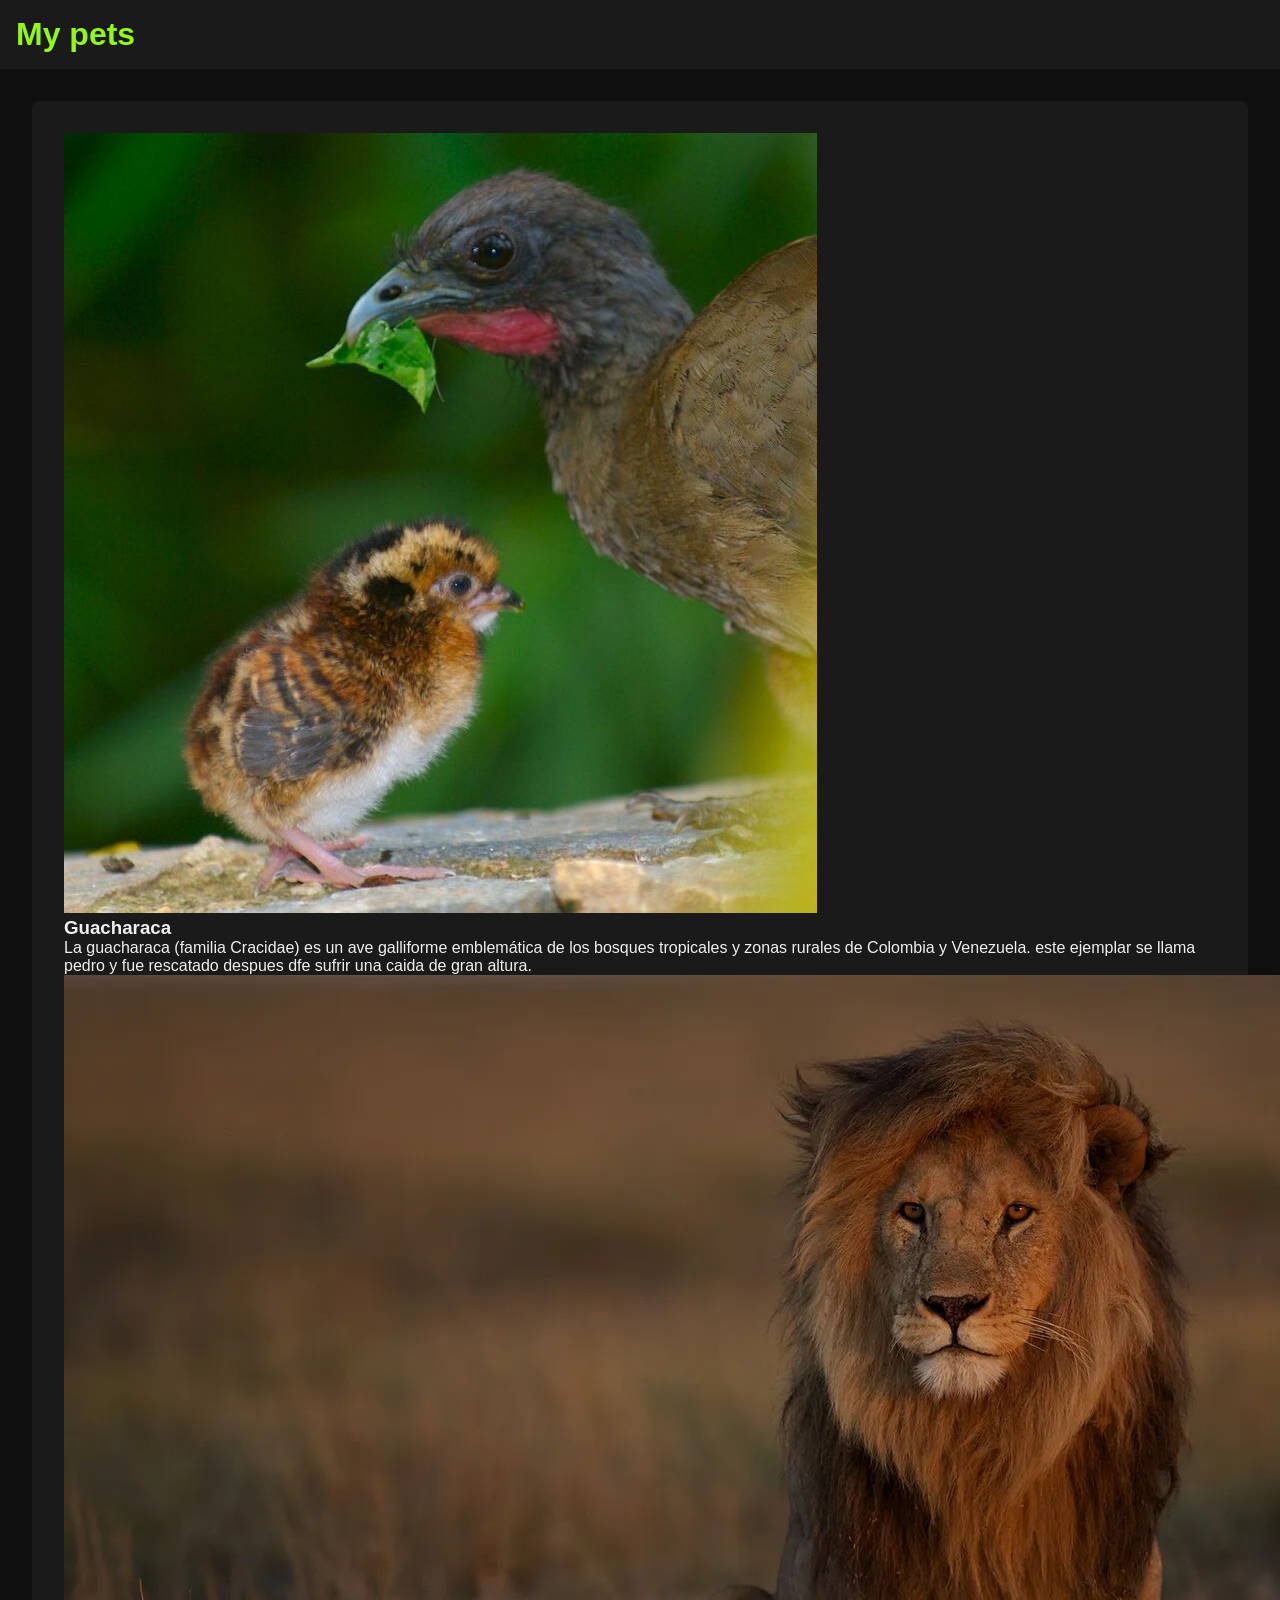
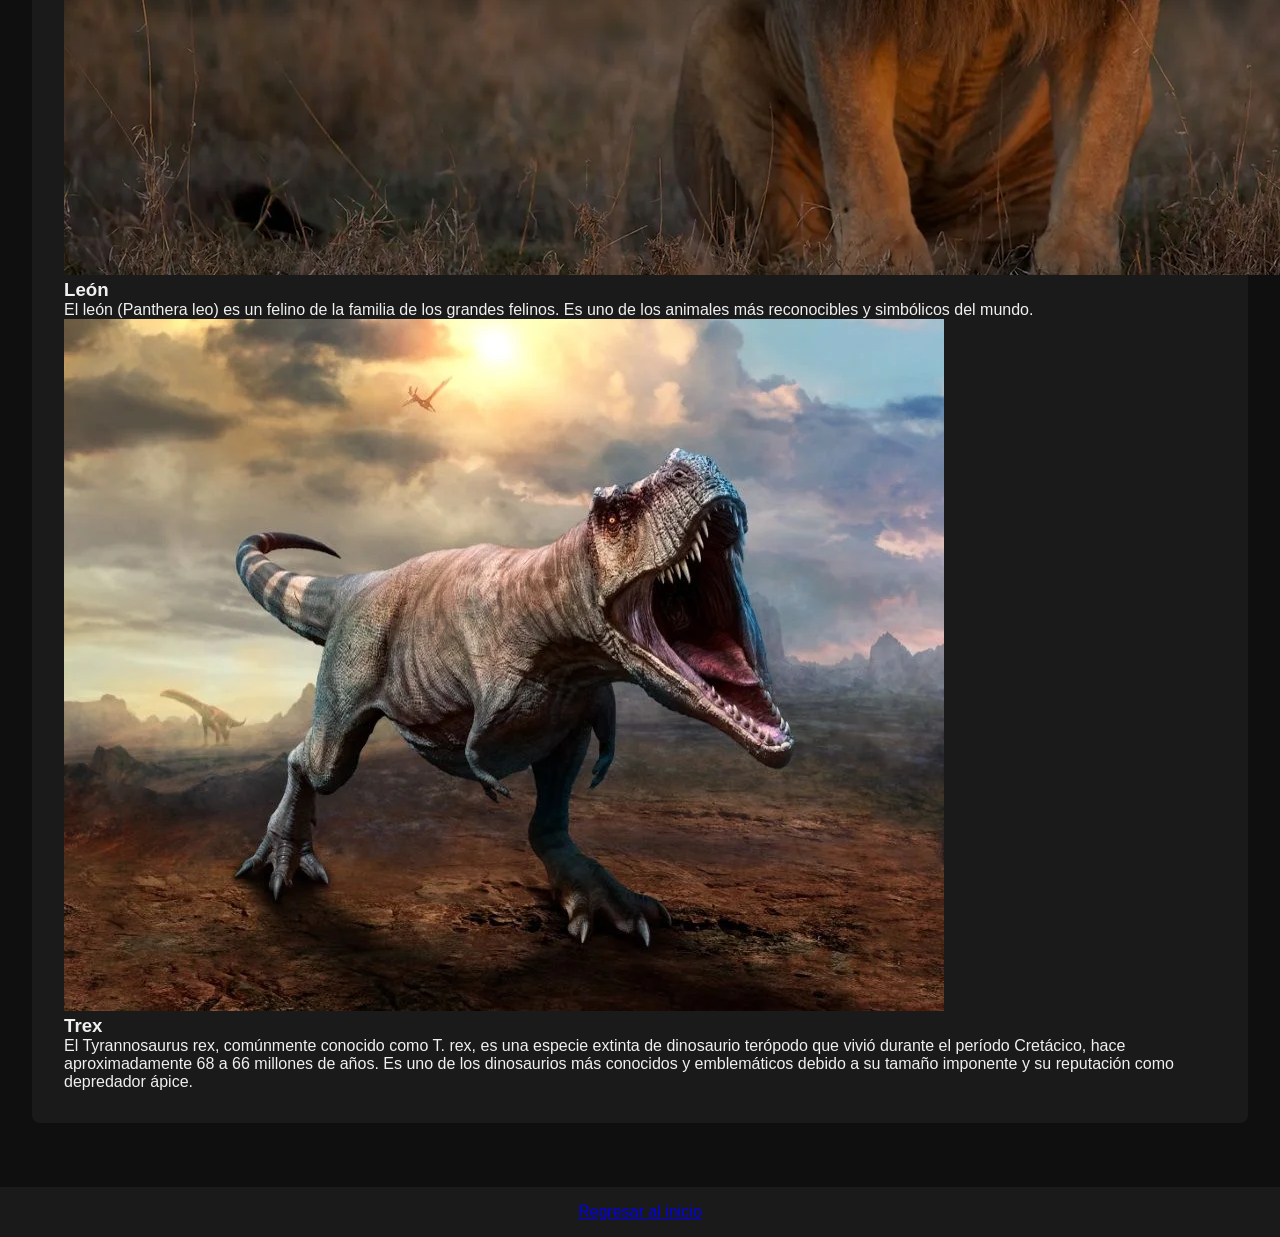
==== src/views/pets.html @ d730d2a4 "cambios en css y html" ====
<!DOCTYPE html>
<html lang="en">
<head>
    <meta charset="UTF-8">
    <meta name="viewport" content="width=device-width, initial-scale=1.0">
    <title>Pets</title>
    <link rel="stylesheet" href="../../src/css/styles.css">
</head>
<body>
    <header>
        <h1>My pets</h1>
    </header>

    <main>
        <section>
            <article>
                <img src="../../public/img/guacharaca.jpg" alt="guacharaca ave">
                <h3>Guacharaca</h3>
                <p>La guacharaca (familia Cracidae) es un ave galliforme emblemática de los bosques tropicales y zonas rurales de Colombia y Venezuela. este ejemplar se llama pedro y fue rescatado despues dfe sufrir una caida de gran altura.</p>
            </article>
            <article>
                <img src="../../public/img/leon.webp" alt="leon">
                <h3>León</h3>
                <p>El león (Panthera leo) es un felino de la familia de los grandes felinos. Es uno de los animales más reconocibles y simbólicos del mundo.</p>
            </article>
            <article>
                <img src="../../public/img/trex.webp" alt="trex">
                <h3>Trex</h3>
                <p>El Tyrannosaurus rex, comúnmente conocido como T. rex, es una especie extinta de dinosaurio terópodo que vivió durante el período Cretácico, hace aproximadamente 68 a 66 millones de años. Es uno de los dinosaurios más conocidos y emblemáticos debido a su tamaño imponente y su reputación como depredador ápice.</p>
            </article>
        </section>
    </main>

    <footer>
        <a href="../../index.html">Regresar al inicio</a>
    </footer>
</body>
</html>
---- src/css/styles.css ----
*{
    margin: 0%;
    padding: 0%;
    box-sizing: border-box;
}

:root{
    --color-fondo: #0f0f0f;
    --color-fondo-secundario: #1a1a1a;
    --color-acento-principal: #95f814;
    --color-texto-principal: #f0f0f0;
    --color-texto-secundario: #a0a0a0;
}

body {
    background-color: var(--color-fondo);
    margin: 0;
    font-family: sans-serif;
    color: var(--color-texto-principal);
}

header {
    background-color: var(--color-fondo-secundario);
    padding: 1rem;
}

header h1{
    color: var(--color-acento-principal);
}

nav a {
    color: var(--color-texto-principal);
    text-decoration: none;
    transition: color 0.3s ease;
    
}

nav a:hover{
    color: var(--color-acento-principal);
    
}

main{
    padding: 2rem;
}

section{
    background-color: var(--color-fondo-secundario);
    padding: 2rem;
    margin-bottom: 2rem;
    border-radius: 8px;
}

h2{
    color: var(--color-acento-principal);
    margin-bottom: 1rem;
}

footer{
    background-color: var(--color-fondo-secundario);
    padding: 1rem;
    text-align: center;
}

form input{
    width: 100%;
    padding: 0.75rem;
    margin-bottom: 1rem;
    background-color: var(--color-fondo);
    border: 1px solid var(--color-acento-principal);
    border-radius: 4px;
    color: var(--color-texto-principal)

}

button{
    background-color: var(--color-acento-principal);
    color: var(--color-fondo);
    padding: 0.75rem 2rem;
    border: none;
    border-radius: 4px;
    cursor: pointer;
}

li{
    list-style: none;
}
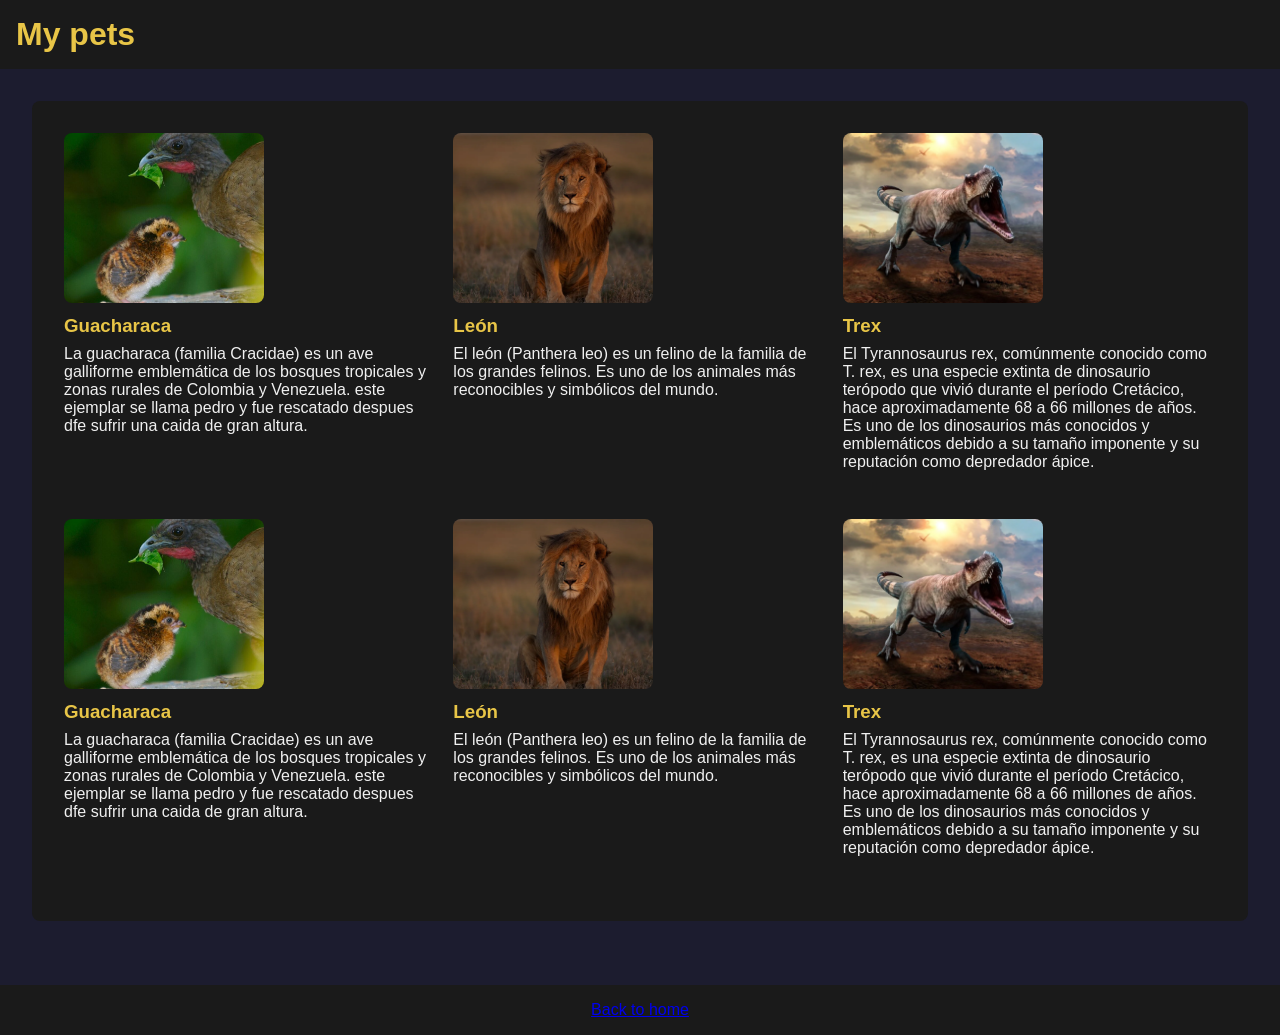
==== commit 84b39888: "g" ====
--- a/src/views/pets.html
+++ b/src/views/pets.html
@@ -1,38 +1,70 @@
 <!DOCTYPE html>
 <html lang="en">
+
 <head>
     <meta charset="UTF-8">
     <meta name="viewport" content="width=device-width, initial-scale=1.0">
     <title>Pets</title>
     <link rel="stylesheet" href="../../src/css/styles.css">
 </head>
+
 <body>
     <header>
         <h1>My pets</h1>
     </header>
 
     <main>
-        <section>
-            <article>
-                <img src="../../public/img/guacharaca.jpg" alt="guacharaca ave">
-                <h3>Guacharaca</h3>
-                <p>La guacharaca (familia Cracidae) es un ave galliforme emblemática de los bosques tropicales y zonas rurales de Colombia y Venezuela. este ejemplar se llama pedro y fue rescatado despues dfe sufrir una caida de gran altura.</p>
-            </article>
-            <article>
-                <img src="../../public/img/leon.webp" alt="leon">
-                <h3>León</h3>
-                <p>El león (Panthera leo) es un felino de la familia de los grandes felinos. Es uno de los animales más reconocibles y simbólicos del mundo.</p>
-            </article>
-            <article>
-                <img src="../../public/img/trex.webp" alt="trex">
-                <h3>Trex</h3>
-                <p>El Tyrannosaurus rex, comúnmente conocido como T. rex, es una especie extinta de dinosaurio terópodo que vivió durante el período Cretácico, hace aproximadamente 68 a 66 millones de años. Es uno de los dinosaurios más conocidos y emblemáticos debido a su tamaño imponente y su reputación como depredador ápice.</p>
-            </article>
+        <section id="mascotass">
+            <div class="mascotas-grid">
+                <article>
+                    <img src="../../public/img/guacharaca.jpg" alt="guacharaca ave">
+                    <h3>Guacharaca</h3>
+                    <p>La guacharaca (familia Cracidae) es un ave galliforme emblemática de los bosques tropicales y
+                        zonas rurales de Colombia y Venezuela. este ejemplar se llama pedro y fue rescatado despues dfe
+                        sufrir una caida de gran altura.</p>
+                </article>
+                <article>
+                    <img src="../../public/img/leon.webp" alt="leon">
+                    <h3>León</h3>
+                    <p>El león (Panthera leo) es un felino de la familia de los grandes felinos. Es uno de los animales
+                        más reconocibles y simbólicos del mundo.</p>
+                </article>
+                <article>
+                    <img src="../../public/img/trex.webp" alt="trex">
+                    <h3>Trex</h3>
+                    <p>El Tyrannosaurus rex, comúnmente conocido como T. rex, es una especie extinta de dinosaurio
+                        terópodo que vivió durante el período Cretácico, hace aproximadamente 68 a 66 millones de años.
+                        Es uno de los dinosaurios más conocidos y emblemáticos debido a su tamaño imponente y su
+                        reputación como depredador ápice.</p>
+                </article>
+                   <article>
+                    <img src="../../public/img/guacharaca.jpg" alt="guacharaca ave">
+                    <h3>Guacharaca</h3>
+                    <p>La guacharaca (familia Cracidae) es un ave galliforme emblemática de los bosques tropicales y
+                        zonas rurales de Colombia y Venezuela. este ejemplar se llama pedro y fue rescatado despues dfe
+                        sufrir una caida de gran altura.</p>
+                </article>
+                <article>
+                    <img src="../../public/img/leon.webp" alt="leon">
+                    <h3>León</h3>
+                    <p>El león (Panthera leo) es un felino de la familia de los grandes felinos. Es uno de los animales
+                        más reconocibles y simbólicos del mundo.</p>
+                </article>
+                <article>
+                    <img src="../../public/img/trex.webp" alt="trex">
+                    <h3>Trex</h3>
+                    <p>El Tyrannosaurus rex, comúnmente conocido como T. rex, es una especie extinta de dinosaurio
+                        terópodo que vivió durante el período Cretácico, hace aproximadamente 68 a 66 millones de años.
+                        Es uno de los dinosaurios más conocidos y emblemáticos debido a su tamaño imponente y su
+                        reputación como depredador ápice.</p>
+                </article>
+            </div>
         </section>
     </main>
 
     <footer>
-        <a href="../../index.html">Regresar al inicio</a>
+        <a href="../../index.html">Back to home</a>
     </footer>
 </body>
+
 </html>
--- a/src/css/styles.css
+++ b/src/css/styles.css
@@ -5,11 +5,14 @@
 }
 
 :root{
-    --color-fondo: #0f0f0f;
+    --color-fondo: #000116e3;
     --color-fondo-secundario: #1a1a1a;
-    --color-acento-principal: #95f814;
+    --color-acento-principal: #e8c547;
     --color-texto-principal: #f0f0f0;
-    --color-texto-secundario: #a0a0a0;
+    --color-texto-secundario: #000000;
+    --font-display:    'Syne', sans-serif;
+
+
 }
 
 body {
@@ -22,16 +25,22 @@
 header {
     background-color: var(--color-fondo-secundario);
     padding: 1rem;
+    display: flex;
+    justify-content: space-between;
+    align-items: center;
 }
 
 header h1{
     color: var(--color-acento-principal);
+    font-family: var(--font-display);
+    
 }
 
 nav a {
     color: var(--color-texto-principal);
     text-decoration: none;
     transition: color 0.3s ease;
+    padding: 5px;
     
 }
 
@@ -84,4 +93,187 @@
 
 li{
     list-style: none;
-}+}
+
+img{
+    max-width: 100%;
+    width: 200px;
+    height: 170px;
+    object-fit: cover;
+    border-radius: 8px;
+}
+
+article{
+    margin-bottom: 2rem;
+}
+
+article h3{
+    color: var(--color-acento-principal);
+    margin: 0.5rem 0;
+}
+
+nav{
+    display: flex;
+    gap: 2rem;
+}
+
+.projects-grid {
+    display: grid;
+    grid-template-columns: repeat(3, 1fr);
+    gap: 1rem;
+}
+
+.projects-grid li{
+    background-color: var(--color-fondo);
+    padding: 1.5rem;
+    border-radius: 1em;
+    border: 1px solid var(--color-acento-principal);
+    text-align: center;
+}
+
+.projects-grid li:hover{
+    background-color: var(--color-acento-principal);
+}
+
+#about-me {
+    font-family: 'Inter', sans-serif;   
+    height: 100vh;
+    display: flex;
+    align-items: center;
+    padding: 0 60px;                    
+    position: relative;                 
+    overflow: hidden;                   
+}
+
+.sobre-mi__inner {
+    display: flex;
+    justify-content: space-between;
+    gap: 40px;
+    width: 100%;
+    align-items: center;               
+}
+
+.sobre-mi-drch {
+    flex: 1;
+}
+
+.sobre-mi-drch img {
+    height: 25rem;
+    width: 25rem;
+    border-radius: 50%;
+    object-fit: cover;
+    position: relative;
+    top: -25px;
+    left: 80px;
+    border: solid;
+    border: color(srgb red green blue);
+}
+.sobre-mi-izq {
+    flex: 1;
+    display: flex;
+    flex-wrap: wrap;
+    gap: 10px;
+    align-content: flex-start;
+}
+
+
+.sobre-mi-titulo {
+    font-size: 48px;
+    font-weight: 900;
+    font-style: italic;
+    letter-spacing: -1px;
+    margin-bottom: 20px;
+}
+
+.sobre-mi-text {
+    font-size: 14px;
+    line-height: 1.7;
+    margin-bottom: 14px;
+}
+
+.sobre-mi-text strong {
+    color: var(--color-acento-principal);
+}
+
+.tag {
+  border: 1px solid #444;
+  color: #ddd;
+  border-radius: 999px;
+  padding: 6px 16px;
+  font-size: 13px;
+}
+
+#about-me::before {
+    content: '';
+    position: absolute;
+    top: -100px;
+    left: -100px;
+    width: 400px;
+    height: 400px;
+    background: radial-gradient(circle, rgba(80, 60, 180, 0.5), transparent 70%);
+    pointer-events: none;
+}
+
+
+#about-me::after {
+    content: '';
+    position: absolute;
+    top: -80px;
+    right: -80px;
+    width: 350px;
+    height: 350px;
+    background: radial-gradient(circle, rgba(180, 80, 40, 0.5), transparent 70%);
+    pointer-events: none;
+}
+
+.projects-grid a {
+    text-decoration: none;
+    color:#818181
+    
+}
+
+.mascotas-grid {
+    display: grid;
+    grid-template-columns: repeat(3, 1fr);
+    gap: 1rem;
+}
+
+#mensaje {
+    width: 100%;
+    padding: 0.75rem;
+    margin-bottom: 1rem;
+    background-color: var(--color-fondo);
+    border: 1px solid var(--color-acento-principal);
+    border-radius: 4px;
+    color: var(--color-texto-principal)
+}
+
+.nombre {
+    color: var(--color-texto-principal);
+    font-family: "Tiny5", sans-serif;
+    font-weight: 400;
+    font-style: normal;
+}
+
+.logo-texto {
+    font-family: "Tiny5", sans-serif;
+    font-weight: 400;
+    font-style: normal;
+}
+
+.nombre {
+    overflow: hidden;
+    border-right: 4px solid #ffffff;
+    white-space: nowrap;
+    width: 0;
+    animation: typing 5s steps(30, start), blink 0.7s step-start infinite;
+}
+
+@keyframes typing {
+    from {width: 0;}
+    to {width: 100%;}
+}
+
+@keyframes blink {
+    50% {border-color: transparent;}
+}
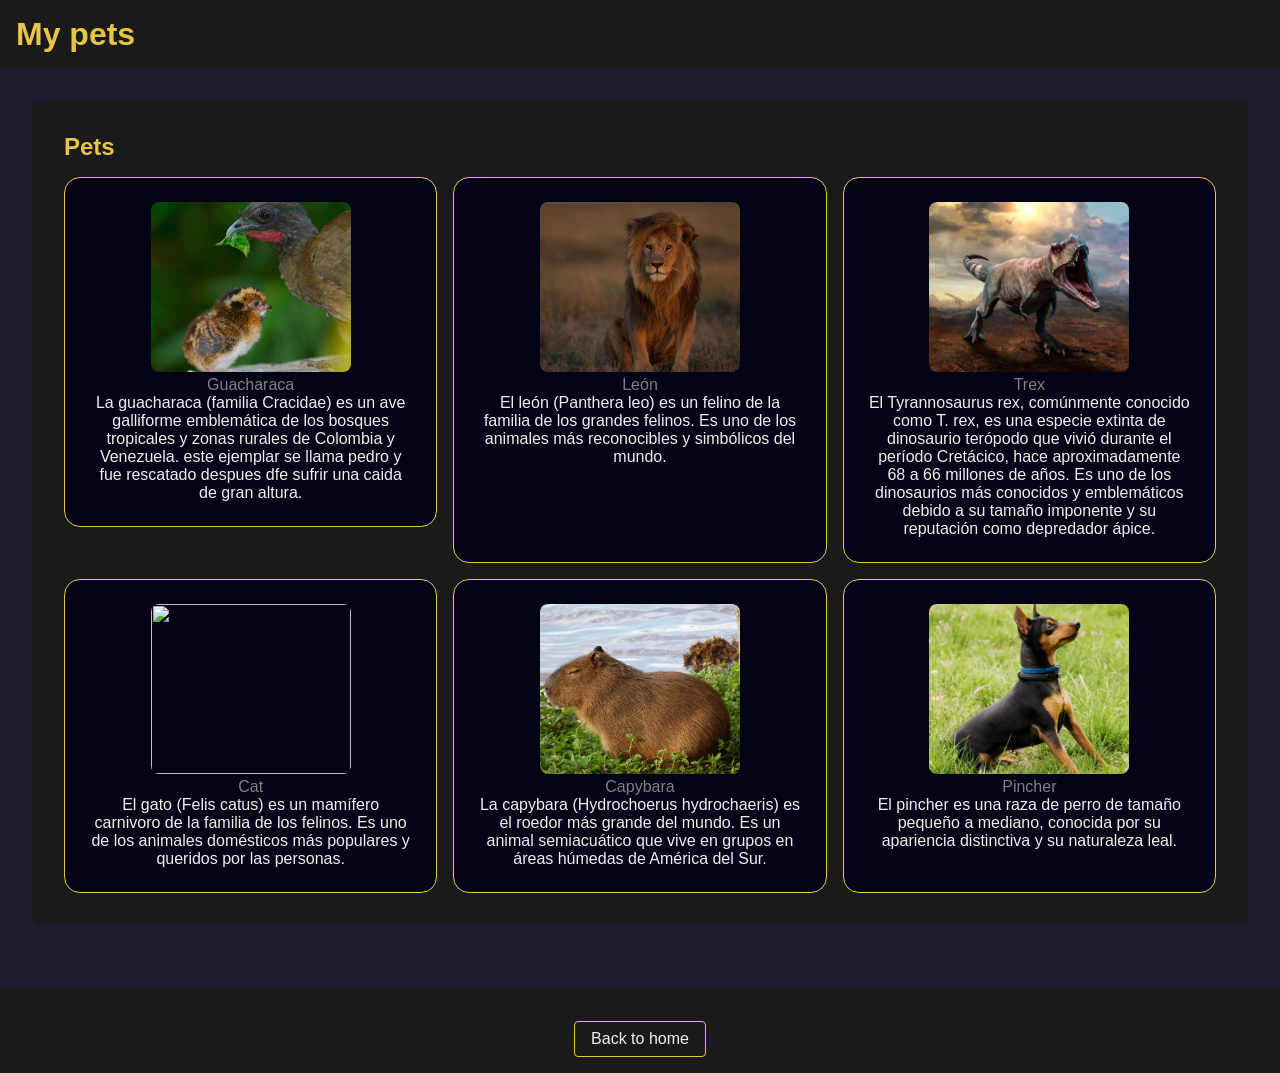
==== commit b65004fb: "yes" ====
--- a/src/views/pets.html
+++ b/src/views/pets.html
@@ -14,56 +14,51 @@
     </header>
 
     <main>
-        <section id="mascotass">
-            <div class="mascotas-grid">
-                <article>
-                    <img src="../../public/img/guacharaca.jpg" alt="guacharaca ave">
-                    <h3>Guacharaca</h3>
-                    <p>La guacharaca (familia Cracidae) es un ave galliforme emblemática de los bosques tropicales y
+        <section id="proyects">
+            <div class="proyectos-grid">
+                <h2>Pets</h2>
+                <ul class="projects-grid">
+                    <div>
+                        <li>
+                            <a href="https://es.wikipedia.org/wiki/Ortalis_ruficauda" target="_blank"><img src="../../public/img/guacharaca.jpg" alt=""><br>Guacharaca</a>
+                            <p>La guacharaca (familia Cracidae) es un ave galliforme emblemática de los bosques tropicales y
                         zonas rurales de Colombia y Venezuela. este ejemplar se llama pedro y fue rescatado despues dfe
                         sufrir una caida de gran altura.</p>
-                </article>
-                <article>
-                    <img src="../../public/img/leon.webp" alt="leon">
-                    <h3>León</h3>
-                    <p>El león (Panthera leo) es un felino de la familia de los grandes felinos. Es uno de los animales
-                        más reconocibles y simbólicos del mundo.</p>
-                </article>
-                <article>
-                    <img src="../../public/img/trex.webp" alt="trex">
-                    <h3>Trex</h3>
-                    <p>El Tyrannosaurus rex, comúnmente conocido como T. rex, es una especie extinta de dinosaurio
-                        terópodo que vivió durante el período Cretácico, hace aproximadamente 68 a 66 millones de años.
-                        Es uno de los dinosaurios más conocidos y emblemáticos debido a su tamaño imponente y su
-                        reputación como depredador ápice.</p>
-                </article>
-                   <article>
-                    <img src="../../public/img/guacharaca.jpg" alt="guacharaca ave">
-                    <h3>Guacharaca</h3>
-                    <p>La guacharaca (familia Cracidae) es un ave galliforme emblemática de los bosques tropicales y
-                        zonas rurales de Colombia y Venezuela. este ejemplar se llama pedro y fue rescatado despues dfe
-                        sufrir una caida de gran altura.</p>
-                </article>
-                <article>
-                    <img src="../../public/img/leon.webp" alt="leon">
-                    <h3>León</h3>
-                    <p>El león (Panthera leo) es un felino de la familia de los grandes felinos. Es uno de los animales
-                        más reconocibles y simbólicos del mundo.</p>
-                </article>
-                <article>
-                    <img src="../../public/img/trex.webp" alt="trex">
-                    <h3>Trex</h3>
-                    <p>El Tyrannosaurus rex, comúnmente conocido como T. rex, es una especie extinta de dinosaurio
-                        terópodo que vivió durante el período Cretácico, hace aproximadamente 68 a 66 millones de años.
-                        Es uno de los dinosaurios más conocidos y emblemáticos debido a su tamaño imponente y su
-                        reputación como depredador ápice.</p>
-                </article>
+                        </li>
+                    </div>
+                    <li>
+                        <a href="https://es.wikipedia.org/wiki/Panthera_leo" target="_blank"><img src="../../public/img/leon.webp" alt=""><br>León</a>
+                        <p>El león (Panthera leo) es un felino de la familia de los grandes felinos. Es uno de los animales
+                            más reconocibles y simbólicos del mundo.</p>
+                    </li>
+                    <li>
+                        <a href="https://es.wikipedia.org/wiki/Tyrannosaurus" target="_blank"><img src="../../public/img/trex.webp" alt=""><br>Trex</a>
+                        <p>El Tyrannosaurus rex, comúnmente conocido como T. rex, es una especie extinta de dinosaurio
+                            terópodo que vivió durante el período Cretácico, hace aproximadamente 68 a 66 millones de años.
+                            Es uno de los dinosaurios más conocidos y emblemáticos debido a su tamaño imponente y su
+                            reputación como depredador ápice.</p>
+                    </li>
+                    <div>
+                        <li>
+                            <a href="https://es.wikipedia.org/wiki/Felis_catus" target="_blank"><img src="../../public/img/cat.png" alt=""><br>Cat</a>
+                            <p>El gato (Felis catus) es un mamífero carnivoro de la familia de los felinos. Es uno de los animales domésticos más populares y queridos por las personas.</p>
+                        </li>
+                    </div>
+                    <li>
+                        <a href="https://es.wikipedia.org/wiki/Hydrochoerus_hydrochaeris" target="_blank"><img src="../../public/img/capybara-977101_1280.jpg" alt=""><br>Capybara</a>
+                        <p>La capybara (Hydrochoerus hydrochaeris) es el roedor más grande del mundo. Es un animal semiacuático que vive en grupos en áreas húmedas de América del Sur.</p>
+                    </li>
+                    <li>
+                        <a href="https://es.wikipedia.org/wiki/Canis_familiaris" target="_blank"><img src="../../public/img/pincher.webp" alt=""><br>Pincher</a>
+                        <p>El pincher es una raza de perro de tamaño pequeño a mediano, conocida por su apariencia distinctiva y su naturaleza leal.</p>
+                    </li>
+                </ul>
             </div>
         </section>
     </main>
 
     <footer>
-        <a href="../../index.html">Back to home</a>
+        <a href="../../index.html" class="back-home">Back to home</a>
     </footer>
 </body>
 
--- a/src/css/styles.css
+++ b/src/css/styles.css
@@ -248,32 +248,155 @@
     color: var(--color-texto-principal)
 }
 
+.logo-texto {
+    font-family: "Tiny5", sans-serif;
+    font-weight: 400;
+    font-style: normal;
+}
+
 .nombre {
+    display: inline-block;
+    overflow: hidden;
+    white-space: nowrap;
+    width: 0;
+    border-right: 3px solid var(--color-acento-principal);
     color: var(--color-texto-principal);
     font-family: "Tiny5", sans-serif;
     font-weight: 400;
     font-style: normal;
-}
-
-.logo-texto {
-    font-family: "Tiny5", sans-serif;
-    font-weight: 400;
-    font-style: normal;
-}
-
-.nombre {
-    overflow: hidden;
-    border-right: 4px solid #ffffff;
-    white-space: nowrap;
-    width: 0;
-    animation: typing 5s steps(30, start), blink 0.7s step-start infinite;
+    vertical-align: bottom;
+    animation: typing 3s steps(22, end) forwards;
 }
 
 @keyframes typing {
-    from {width: 0;}
-    to {width: 100%;}
-}
-
-@keyframes blink {
-    50% {border-color: transparent;}
-}
+    0%   { width: 0; border-color: var(--color-acento-principal); }
+    99%  { width: 22ch; border-color: var(--color-acento-principal); }
+    100% { width: 22ch; border-color: transparent; }
+}
+
+@keyframes blink-caret {
+    from, to { border-color: transparent; }
+    50% { border-color: var(--color-acento-principal); }
+}
+
+@keyframes hide-caret {
+    to { border-right: none; }
+}
+
+#welcome {
+    font-family: 'Inter', sans-serif;   
+    height: 100vh;
+    display: flex;
+    align-items: center;
+    padding: 0 60px;                    
+    position: relative;                 
+    overflow: hidden; 
+}
+
+#welcome::before {
+    content: '';
+    position: absolute;
+    top: -100px;
+    left: -100px;
+    width: 400px;
+    height: 400px;
+    background: radial-gradient(circle, rgba(80, 60, 180, 0.5), transparent 70%);
+    pointer-events: none;
+}
+
+#welcome::after {
+    content: '';
+    position: absolute;
+    top: -80px;
+    right: -80px;
+    width: 350px;
+    height: 350px;
+    background: radial-gradient(circle, rgba(180, 80, 40, 0.5), transparent 70%);
+    pointer-events: none;
+}
+
+#welcome .welcome-inner {
+    display: flex;
+    justify-content: space-between;
+    gap: 40px;
+    width: 100%;
+    align-items: center;               
+}
+
+#contact {
+    font-family: 'Inter', sans-serif;   
+    height: 100vh;
+    display: flex;
+    flex-direction: column;
+    align-items: center;
+    justify-content: center;
+    padding: 0 60px;                    
+    position: relative;                 
+    overflow: hidden; 
+}
+
+#contact h2 {
+    color: var(--color-acento-principal);
+    margin-bottom: 1.5rem;
+    font-size: 2rem;
+    width: 100%;
+    max-width: 500px;
+}
+
+#contact form {
+    background-color: var(--color-fondo-secundario);
+    padding: 2rem;
+    border-radius: 8px;
+    width: 100%;
+    max-width: 500px;
+}
+
+#contact::before {
+    content: '';
+    position: absolute;
+    top: -100px;
+    left: -100px;
+    width: 400px;
+    height: 400px;
+    background: radial-gradient(circle, rgba(80, 60, 180, 0.5), transparent 70%);
+    pointer-events: none;
+}
+
+#contact::after {
+    content: '';
+    position: absolute;
+    top: -80px;
+    right: -80px;
+    width: 350px;
+    height: 350px;
+    background: radial-gradient(circle, rgba(180, 80, 40, 0.5), transparent 70%);
+    pointer-events: none;
+}
+
+#contact form {
+    background-color: var(--color-fondo-secundario);
+    padding: 2rem;
+    border-radius: 8px;
+    width: 100%;
+    max-width: 500px;
+    margin: 0 auto;
+    left: 2%;
+    transform: translateX(-7%);
+}
+
+#contact h2{
+    left: 23rem;
+}
+
+.back-home {
+    display: inline-block;
+    margin-top: 1rem;   
+    color: var(--color-texto-principal);
+    text-decoration: none;
+    border: 1px solid var(--color-acento-principal);
+    padding: 0.5rem 1rem;
+    border-radius: 4px;
+    transition: background-color 0.3s ease, color 0.3s ease;
+}
+
+
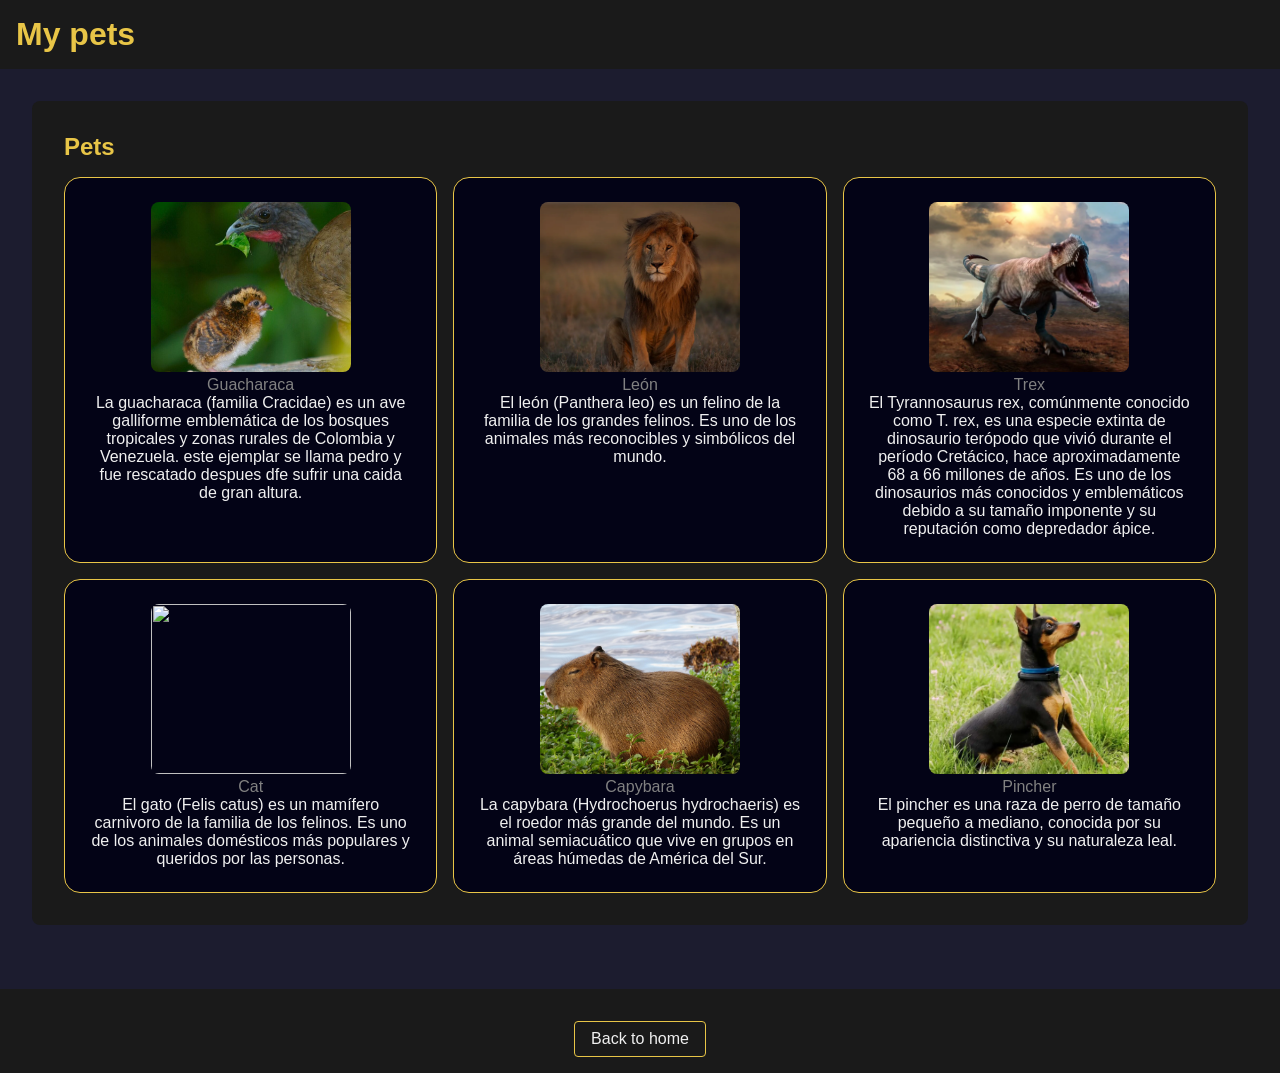
==== commit fb9f1e73: "a" ====
--- a/src/views/pets.html
+++ b/src/views/pets.html
@@ -18,14 +18,11 @@
             <div class="proyectos-grid">
                 <h2>Pets</h2>
                 <ul class="projects-grid">
-                    <div>
                         <li>
                             <a href="https://es.wikipedia.org/wiki/Ortalis_ruficauda" target="_blank"><img src="../../public/img/guacharaca.jpg" alt=""><br>Guacharaca</a>
                             <p>La guacharaca (familia Cracidae) es un ave galliforme emblemática de los bosques tropicales y
                         zonas rurales de Colombia y Venezuela. este ejemplar se llama pedro y fue rescatado despues dfe
                         sufrir una caida de gran altura.</p>
-                        </li>
-                    </div>
                     <li>
                         <a href="https://es.wikipedia.org/wiki/Panthera_leo" target="_blank"><img src="../../public/img/leon.webp" alt=""><br>León</a>
                         <p>El león (Panthera leo) es un felino de la familia de los grandes felinos. Es uno de los animales
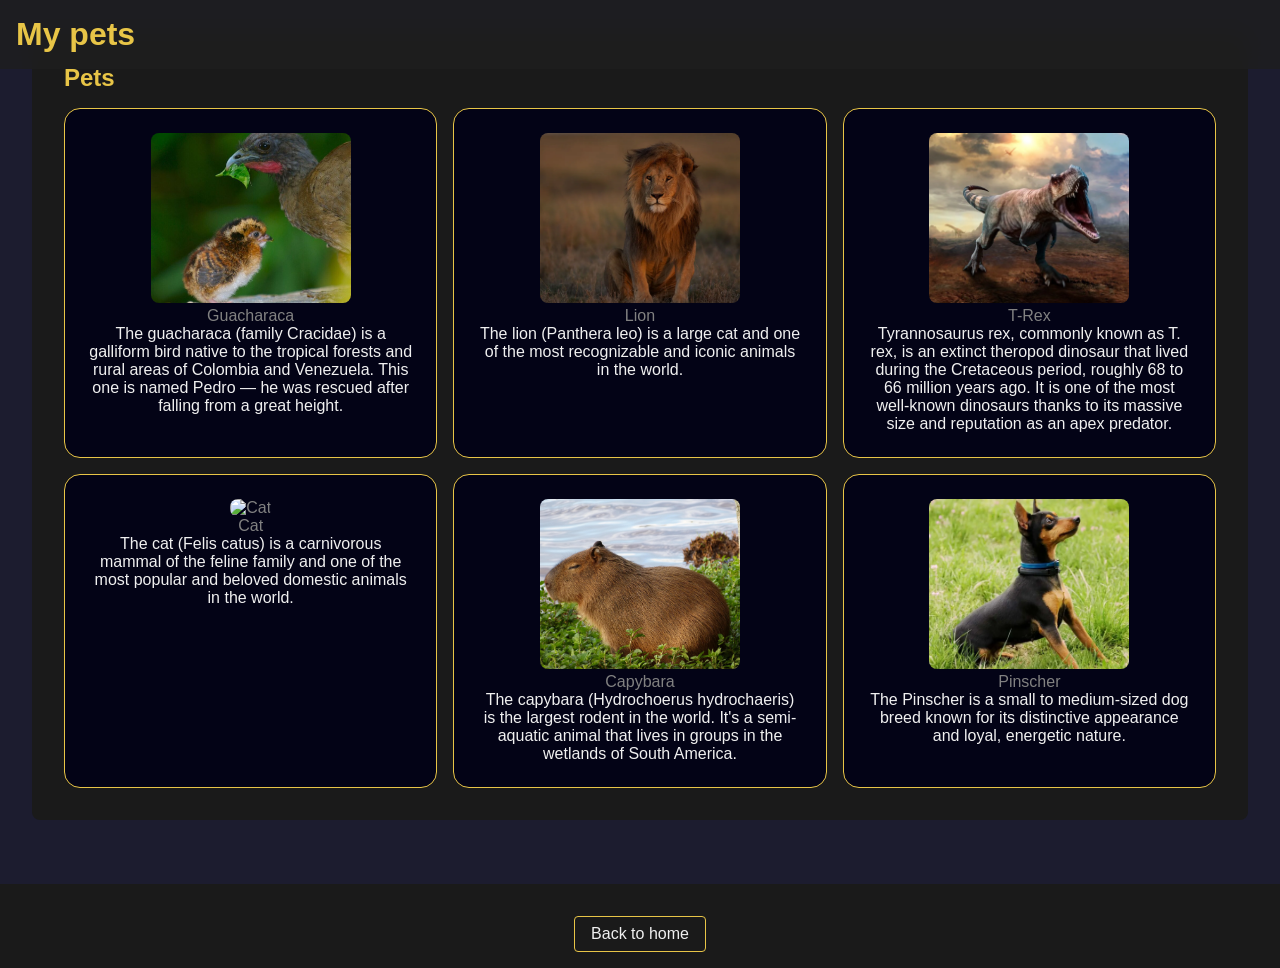
==== commit 07cf5332: "Enhance index.html and pets.html with additional comments for clarity and improved accessibility Co-" ====
--- a/src/views/pets.html
+++ b/src/views/pets.html
@@ -14,46 +14,71 @@
     </header>
 
     <main>
+        <!-- pets grid-->
+        <!-- Same layout structure as the projects section on index.html -->
         <section id="proyects">
             <div class="proyectos-grid">
                 <h2>Pets</h2>
+
                 <ul class="projects-grid">
-                        <li>
-                            <a href="https://es.wikipedia.org/wiki/Ortalis_ruficauda" target="_blank"><img src="../../public/img/guacharaca.jpg" alt=""><br>Guacharaca</a>
-                            <p>La guacharaca (familia Cracidae) es un ave galliforme emblemática de los bosques tropicales y
-                        zonas rurales de Colombia y Venezuela. este ejemplar se llama pedro y fue rescatado despues dfe
-                        sufrir una caida de gran altura.</p>
+
                     <li>
-                        <a href="https://es.wikipedia.org/wiki/Panthera_leo" target="_blank"><img src="../../public/img/leon.webp" alt=""><br>León</a>
-                        <p>El león (Panthera leo) es un felino de la familia de los grandes felinos. Es uno de los animales
-                            más reconocibles y simbólicos del mundo.</p>
+                        <a href="https://es.wikipedia.org/wiki/Ortalis_ruficauda" target="_blank">
+                            <img src="../../public/img/guacharaca.jpg" alt="Guacharaca bird"><br>Guacharaca
+                        </a>
+                        <p>The guacharaca (family Cracidae) is a galliform bird native to the tropical forests and
+                            rural areas of Colombia and Venezuela. This one is named Pedro — he was rescued after
+                            falling from a great height.</p>
                     </li>
+
+                    <!-- Yes, a lion. because my name is Leonardo gg. -->
                     <li>
-                        <a href="https://es.wikipedia.org/wiki/Tyrannosaurus" target="_blank"><img src="../../public/img/trex.webp" alt=""><br>Trex</a>
-                        <p>El Tyrannosaurus rex, comúnmente conocido como T. rex, es una especie extinta de dinosaurio
-                            terópodo que vivió durante el período Cretácico, hace aproximadamente 68 a 66 millones de años.
-                            Es uno de los dinosaurios más conocidos y emblemáticos debido a su tamaño imponente y su
-                            reputación como depredador ápice.</p>
+                        <a href="https://es.wikipedia.org/wiki/Panthera_leo" target="_blank">
+                            <img src="../../public/img/leon.webp" alt="Lion"><br>Lion
+                        </a>
+                        <p>The lion (Panthera leo) is a large cat and one of the most recognizable and iconic animals
+                            in the world.</p>
                     </li>
-                    <div>
-                        <li>
-                            <a href="https://es.wikipedia.org/wiki/Felis_catus" target="_blank"><img src="../../public/img/cat.png" alt=""><br>Cat</a>
-                            <p>El gato (Felis catus) es un mamífero carnivoro de la familia de los felinos. Es uno de los animales domésticos más populares y queridos por las personas.</p>
-                        </li>
-                    </div>
+
                     <li>
-                        <a href="https://es.wikipedia.org/wiki/Hydrochoerus_hydrochaeris" target="_blank"><img src="../../public/img/capybara-977101_1280.jpg" alt=""><br>Capybara</a>
-                        <p>La capybara (Hydrochoerus hydrochaeris) es el roedor más grande del mundo. Es un animal semiacuático que vive en grupos en áreas húmedas de América del Sur.</p>
+                        <a href="https://es.wikipedia.org/wiki/Tyrannosaurus" target="_blank">
+                            <img src="../../public/img/trex.webp" alt="T-Rex"><br>T-Rex
+                        </a>
+                        <p>Tyrannosaurus rex, commonly known as T. rex, is an extinct theropod dinosaur that lived
+                            during the Cretaceous period, roughly 68 to 66 million years ago. It is one of the most
+                            well-known dinosaurs thanks to its massive size and reputation as an apex predator.</p>
                     </li>
+
                     <li>
-                        <a href="https://es.wikipedia.org/wiki/Canis_familiaris" target="_blank"><img src="../../public/img/pincher.webp" alt=""><br>Pincher</a>
-                        <p>El pincher es una raza de perro de tamaño pequeño a mediano, conocida por su apariencia distinctiva y su naturaleza leal.</p>
+                        <a href="https://es.wikipedia.org/wiki/Felis_catus" target="_blank">
+                            <img src="../../public/img/cat.png" alt="Cat"><br>Cat
+                        </a>
+                        <p>The cat (Felis catus) is a carnivorous mammal of the feline family and one of the most
+                            popular and beloved domestic animals in the world.</p>
                     </li>
+
+                    <li>
+                        <a href="https://es.wikipedia.org/wiki/Hydrochoerus_hydrochaeris" target="_blank">
+                            <img src="../../public/img/capybara-977101_1280.jpg" alt="Capybara"><br>Capybara
+                        </a>
+                        <p>The capybara (Hydrochoerus hydrochaeris) is the largest rodent in the world. It's a
+                            semi-aquatic animal that lives in groups in the wetlands of South America.</p>
+                    </li>
+
+                    <li>
+                        <a href="https://es.wikipedia.org/wiki/Canis_familiaris" target="_blank">
+                            <img src="../../public/img/pincher.webp" alt="Pinscher dog"><br>Pinscher
+                        </a>
+                        <p>The Pinscher is a small to medium-sized dog breed known for its distinctive appearance
+                            and loyal, energetic nature.</p>
+                    </li>
+
                 </ul>
             </div>
         </section>
     </main>
 
+    <!-- this is a simple footer with a link back to the main portfolio page -->
     <footer>
         <a href="../../index.html" class="back-home">Back to home</a>
     </footer>
--- a/src/css/styles.css
+++ b/src/css/styles.css
@@ -1,3 +1,7 @@
+@import url('./layout.css');
+@import url('./components.css');
+@import url('./responsive.css');
+
 *{
     margin: 0%;
     padding: 0%;
@@ -10,9 +14,7 @@
     --color-acento-principal: #e8c547;
     --color-texto-principal: #f0f0f0;
     --color-texto-secundario: #000000;
-    --font-display:    'Syne', sans-serif;
-
-
+    --font-display: 'Syne', sans-serif;
 }
 
 body {
@@ -28,12 +30,17 @@
     display: flex;
     justify-content: space-between;
     align-items: center;
+    position: fixed;
+    width: 100%;
+    top: 0;
+    backdrop-filter: blur(10px);
+    z-index: 1000;
+    background: rgba(31, 31, 31, 0.8);
 }
 
 header h1{
     color: var(--color-acento-principal);
     font-family: var(--font-display);
-    
 }
 
 nav a {
@@ -41,12 +48,10 @@
     text-decoration: none;
     transition: color 0.3s ease;
     padding: 5px;
-    
 }
 
 nav a:hover{
     color: var(--color-acento-principal);
-    
 }
 
 main{
@@ -78,8 +83,7 @@
     background-color: var(--color-fondo);
     border: 1px solid var(--color-acento-principal);
     border-radius: 4px;
-    color: var(--color-texto-principal)
-
+    color: var(--color-texto-principal);
 }
 
 button{
@@ -117,127 +121,6 @@
     gap: 2rem;
 }
 
-.projects-grid {
-    display: grid;
-    grid-template-columns: repeat(3, 1fr);
-    gap: 1rem;
-}
-
-.projects-grid li{
-    background-color: var(--color-fondo);
-    padding: 1.5rem;
-    border-radius: 1em;
-    border: 1px solid var(--color-acento-principal);
-    text-align: center;
-}
-
-.projects-grid li:hover{
-    background-color: var(--color-acento-principal);
-}
-
-#about-me {
-    font-family: 'Inter', sans-serif;   
-    height: 100vh;
-    display: flex;
-    align-items: center;
-    padding: 0 60px;                    
-    position: relative;                 
-    overflow: hidden;                   
-}
-
-.sobre-mi__inner {
-    display: flex;
-    justify-content: space-between;
-    gap: 40px;
-    width: 100%;
-    align-items: center;               
-}
-
-.sobre-mi-drch {
-    flex: 1;
-}
-
-.sobre-mi-drch img {
-    height: 25rem;
-    width: 25rem;
-    border-radius: 50%;
-    object-fit: cover;
-    position: relative;
-    top: -25px;
-    left: 80px;
-    border: solid;
-    border: color(srgb red green blue);
-}
-.sobre-mi-izq {
-    flex: 1;
-    display: flex;
-    flex-wrap: wrap;
-    gap: 10px;
-    align-content: flex-start;
-}
-
-
-.sobre-mi-titulo {
-    font-size: 48px;
-    font-weight: 900;
-    font-style: italic;
-    letter-spacing: -1px;
-    margin-bottom: 20px;
-}
-
-.sobre-mi-text {
-    font-size: 14px;
-    line-height: 1.7;
-    margin-bottom: 14px;
-}
-
-.sobre-mi-text strong {
-    color: var(--color-acento-principal);
-}
-
-.tag {
-  border: 1px solid #444;
-  color: #ddd;
-  border-radius: 999px;
-  padding: 6px 16px;
-  font-size: 13px;
-}
-
-#about-me::before {
-    content: '';
-    position: absolute;
-    top: -100px;
-    left: -100px;
-    width: 400px;
-    height: 400px;
-    background: radial-gradient(circle, rgba(80, 60, 180, 0.5), transparent 70%);
-    pointer-events: none;
-}
-
-
-#about-me::after {
-    content: '';
-    position: absolute;
-    top: -80px;
-    right: -80px;
-    width: 350px;
-    height: 350px;
-    background: radial-gradient(circle, rgba(180, 80, 40, 0.5), transparent 70%);
-    pointer-events: none;
-}
-
-.projects-grid a {
-    text-decoration: none;
-    color:#818181
-    
-}
-
-.mascotas-grid {
-    display: grid;
-    grid-template-columns: repeat(3, 1fr);
-    gap: 1rem;
-}
-
 #mensaje {
     width: 100%;
     padding: 0.75rem;
@@ -245,158 +128,16 @@
     background-color: var(--color-fondo);
     border: 1px solid var(--color-acento-principal);
     border-radius: 4px;
-    color: var(--color-texto-principal)
-}
-
-.logo-texto {
-    font-family: "Tiny5", sans-serif;
-    font-weight: 400;
-    font-style: normal;
-}
-
-.nombre {
-    display: inline-block;
-    overflow: hidden;
-    white-space: nowrap;
-    width: 0;
-    border-right: 3px solid var(--color-acento-principal);
     color: var(--color-texto-principal);
-    font-family: "Tiny5", sans-serif;
-    font-weight: 400;
-    font-style: normal;
-    vertical-align: bottom;
-    animation: typing 3s steps(22, end) forwards;
-}
-
-@keyframes typing {
-    0%   { width: 0; border-color: var(--color-acento-principal); }
-    99%  { width: 22ch; border-color: var(--color-acento-principal); }
-    100% { width: 22ch; border-color: transparent; }
-}
-
-@keyframes blink-caret {
-    from, to { border-color: transparent; }
-    50% { border-color: var(--color-acento-principal); }
-}
-
-@keyframes hide-caret {
-    to { border-right: none; }
-}
-
-#welcome {
-    font-family: 'Inter', sans-serif;   
-    height: 100vh;
-    display: flex;
-    align-items: center;
-    padding: 0 60px;                    
-    position: relative;                 
-    overflow: hidden; 
-}
-
-#welcome::before {
-    content: '';
-    position: absolute;
-    top: -100px;
-    left: -100px;
-    width: 400px;
-    height: 400px;
-    background: radial-gradient(circle, rgba(80, 60, 180, 0.5), transparent 70%);
-    pointer-events: none;
-}
-
-#welcome::after {
-    content: '';
-    position: absolute;
-    top: -80px;
-    right: -80px;
-    width: 350px;
-    height: 350px;
-    background: radial-gradient(circle, rgba(180, 80, 40, 0.5), transparent 70%);
-    pointer-events: none;
-}
-
-#welcome .welcome-inner {
-    display: flex;
-    justify-content: space-between;
-    gap: 40px;
-    width: 100%;
-    align-items: center;               
-}
-
-#contact {
-    font-family: 'Inter', sans-serif;   
-    height: 100vh;
-    display: flex;
-    flex-direction: column;
-    align-items: center;
-    justify-content: center;
-    padding: 0 60px;                    
-    position: relative;                 
-    overflow: hidden; 
-}
-
-#contact h2 {
-    color: var(--color-acento-principal);
-    margin-bottom: 1.5rem;
-    font-size: 2rem;
-    width: 100%;
-    max-width: 500px;
-}
-
-#contact form {
-    background-color: var(--color-fondo-secundario);
-    padding: 2rem;
-    border-radius: 8px;
-    width: 100%;
-    max-width: 500px;
-}
-
-#contact::before {
-    content: '';
-    position: absolute;
-    top: -100px;
-    left: -100px;
-    width: 400px;
-    height: 400px;
-    background: radial-gradient(circle, rgba(80, 60, 180, 0.5), transparent 70%);
-    pointer-events: none;
-}
-
-#contact::after {
-    content: '';
-    position: absolute;
-    top: -80px;
-    right: -80px;
-    width: 350px;
-    height: 350px;
-    background: radial-gradient(circle, rgba(180, 80, 40, 0.5), transparent 70%);
-    pointer-events: none;
-}
-
-#contact form {
-    background-color: var(--color-fondo-secundario);
-    padding: 2rem;
-    border-radius: 8px;
-    width: 100%;
-    max-width: 500px;
-    margin: 0 auto;
-    left: 2%;
-    transform: translateX(-7%);
-}
-
-#contact h2{
-    left: 23rem;
 }
 
 .back-home {
     display: inline-block;
-    margin-top: 1rem;   
+    margin-top: 1rem;
     color: var(--color-texto-principal);
     text-decoration: none;
     border: 1px solid var(--color-acento-principal);
     padding: 0.5rem 1rem;
     border-radius: 4px;
     transition: background-color 0.3s ease, color 0.3s ease;
-}
-
-
+}
